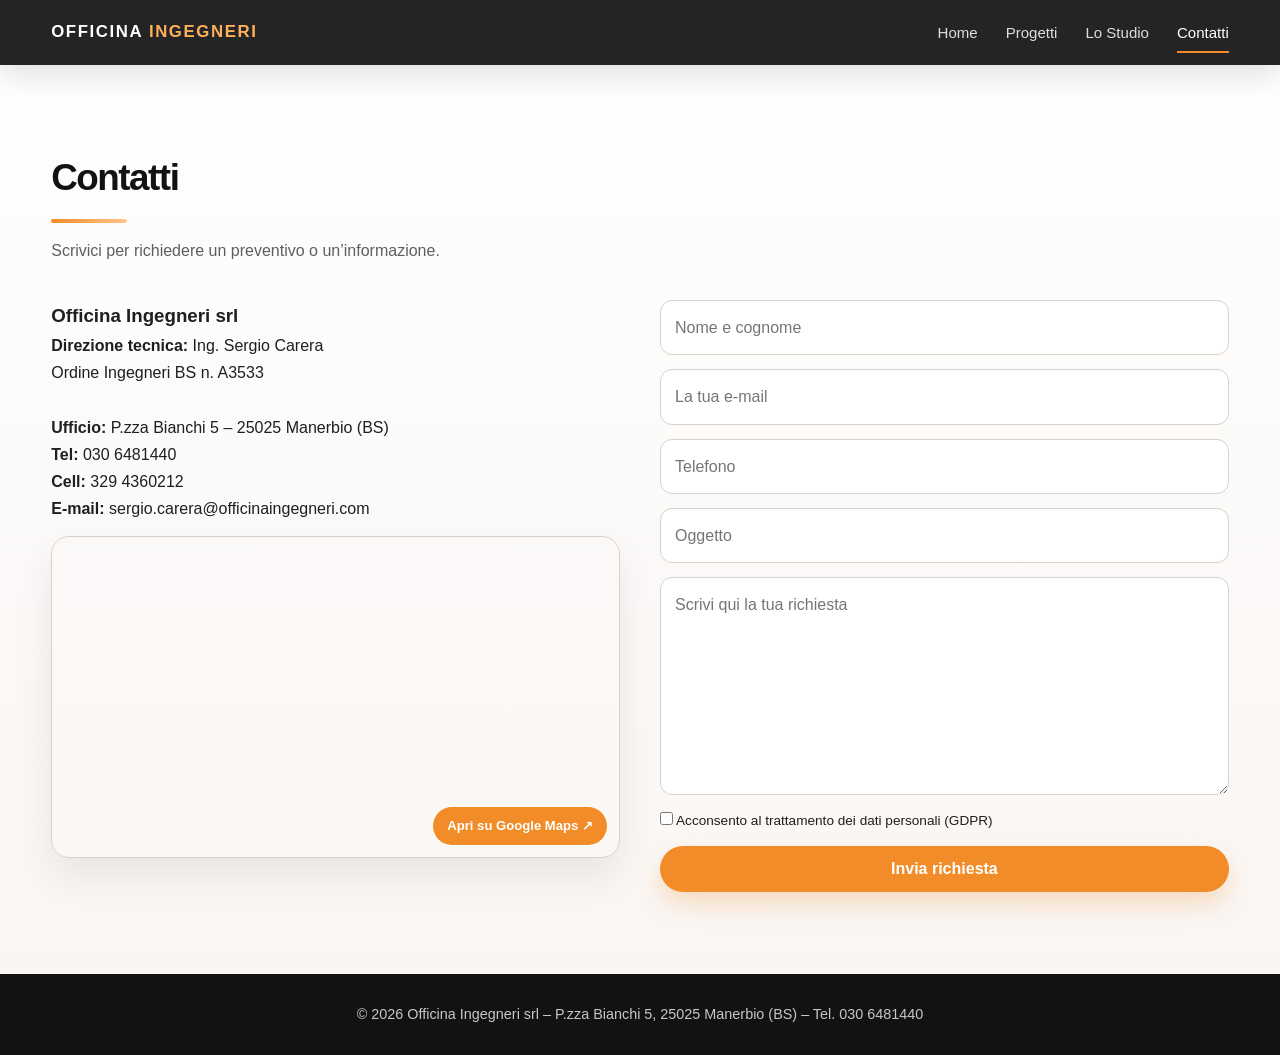
==== contatti.html @ 778c06ae "Add files via upload" ====
<!DOCTYPE html>
<html lang="it">
<head>
  <meta charset="UTF-8">
  <meta name="viewport" content="width=device-width, initial-scale=1">
  <title>Contatti | Officina Ingegneri srl</title>
  <link rel="stylesheet" href="style.css">
</head>
<body>
<header>
  <div class="container nav">
    <a href="index.html" class="logo">OFFICINA <span>INGEGNERI</span></a>
    <button class="burger" aria-label="Apri il menu">☰</button>
    <nav><ul>
      <li><a href="index.html">Home</a></li>
      <li><a href="progetti.html">Progetti</a></li>
      <li><a href="studio.html">Lo Studio</a></li>
      <li><a class="active" href="contatti.html">Contatti</a></li>
    </ul></nav>
  </div>
</header>
<section><div class="container">
  <h2>Contatti</h2>
  <p class="sub">Scrivici per richiedere un preventivo o un’informazione.</p>
  <div class="contatti"><div>
    <h3>Officina Ingegneri srl</h3>
    <p><strong>Direzione tecnica:</strong> Ing. Sergio Carera<br>Ordine Ingegneri BS n. A3533</p><br>
    <p><strong>Ufficio:</strong> P.zza Bianchi 5 – 25025 Manerbio (BS)</p>
    <p><strong>Tel:</strong> <a href="tel:+390306481440">030 6481440</a></p>
    <p><strong>Cell:</strong> <a href="tel:+393294360212">329 4360212</a></p>
    <p><strong>E-mail:</strong> <a href="mailto:sergio.carera@officinaingegneri.com">sergio.carera@officinaingegneri.com</a></p>
    <a class="mappa" href="https://www.google.com/maps/search/?api=1&amp;query=P.zza+Bianchi+5%2C+25025+Manerbio+%28BS%29" target="_blank" rel="noopener"><iframe src="https://maps.google.com/maps?q=P.zza%20Bianchi%205%2C%2025025%20Manerbio%20%28BS%29&amp;z=17&amp;output=embed" loading="lazy" title="Mappa dell’ufficio in P.zza Bianchi 5, Manerbio"></iframe><span>Apri su Google Maps ↗</span></a>
  </div>
  <form action="https://formspree.io/f/IL_TUO_ID" method="POST">
    <input type="text" name="nome" placeholder="Nome e cognome" required>
    <input type="email" name="email" placeholder="La tua e-mail" required>
    <input type="tel" name="telefono" placeholder="Telefono">
    <input type="text" name="oggetto" placeholder="Oggetto">
    <textarea name="messaggio" rows="7" placeholder="Scrivi qui la tua richiesta" required></textarea>
    <label style="font-size:.85rem"><input type="checkbox" required style="width:auto"> Acconsento al trattamento dei dati personali (GDPR)</label>
    <button class="btn" type="submit">Invia richiesta</button>
  </form></div>
</div></section>
<footer>© 2026 Officina Ingegneri srl – P.zza Bianchi 5, 25025 Manerbio (BS) – Tel. 030 6481440</footer>
<script src="script.js"></script>
</body>
</html>
---- style.css ----
:root{--arancio:#f28c28;--arancio-scuro:#c96c0d;--arancio-soft:#fff0e3;--testo:#1f1f1f;--testo-muted:#5e5e5e;--nero:#121212;--grigio:#f5f3f0;--bianco:#fff;--bordo:#e7dfd8;--ombra:0 18px 40px rgba(18,18,18,.08)}
*{box-sizing:border-box;margin:0;padding:0}
html{scroll-behavior:smooth}
body{font-family:'Segoe UI',Arial,sans-serif;color:var(--testo);line-height:1.7;background:linear-gradient(180deg,#fff 0%,#f9f5f2 100%)}
a{color:inherit;text-decoration:none}
img{max-width:100%;display:block}
.container{width:min(1180px,92%);margin:auto}
header{position:sticky;top:0;background:rgba(18,18,18,.92);backdrop-filter:blur(8px);-webkit-backdrop-filter:blur(8px);z-index:50;box-shadow:0 10px 30px rgba(0,0,0,.12)}
.nav{display:flex;justify-content:space-between;align-items:center;padding:18px 0;gap:18px}
.logo{color:#fff;font-weight:800;letter-spacing:1.6px;font-size:1.05rem}.logo span{color:#ffb05a}
nav ul{display:flex;gap:28px;list-style:none;align-items:center}
nav a{color:rgba(255,255,255,.85);font-size:.94rem;padding:10px 0;position:relative;transition:.2s ease}
nav a::after{content:"";position:absolute;left:0;bottom:-2px;width:0;height:2px;background:var(--arancio);transition:width .2s ease}
nav a:hover,nav a.active{color:#fff}
nav a:hover::after,nav a.active::after{width:100%}
.burger{display:none;background:none;border:0;color:#fff;font-size:1.9rem;cursor:pointer;padding:6px 8px;border-radius:8px}
.hero{background:linear-gradient(120deg,rgba(201,108,13,.92),rgba(30,30,30,.75)),url('img/hero.jpg') center/cover;color:#fff;padding:140px 0 110px;text-align:left;position:relative}
.hero::after{content:"";position:absolute;inset:0;background:linear-gradient(90deg,rgba(17,17,17,.15),transparent 60%)}
.hero .container{position:relative;z-index:1}
.hero h1{font-size:clamp(2.3rem,5vw,4.2rem);line-height:1.1;max-width:760px;margin-bottom:18px;letter-spacing:-.04em}
.hero p{max-width:620px;margin:0 0 30px;color:rgba(255,255,255,.9);font-size:1.05rem}
.btn{display:inline-block;background:var(--arancio);color:#fff;padding:14px 28px;border-radius:999px;border:0;cursor:pointer;font-size:1rem;font-weight:700;transition:.25s ease;box-shadow:0 12px 24px rgba(242,140,40,.25)}
.btn:hover{background:var(--arancio-scuro);transform:translateY(-2px);box-shadow:0 18px 30px rgba(201,108,13,.3)}
section{padding:82px 0}
h2{color:var(--nero);font-size:2.3rem;margin-bottom:10px;letter-spacing:-.04em}
h2::after{content:"";display:block;width:76px;height:4px;background:linear-gradient(90deg,var(--arancio),#ffc48d);margin-top:10px;border-radius:99px}
.sub{margin:14px 0 36px;color:var(--testo-muted);font-size:1rem}
.grid{display:grid;grid-template-columns:repeat(auto-fit,minmax(260px,1fr));gap:26px}
.card{background:#fff;border:1px solid var(--bordo);border-radius:18px;overflow:hidden;transition:all .28s ease;color:var(--testo);box-shadow:var(--ombra)}
.card:hover{transform:translateY(-8px);box-shadow:0 24px 50px rgba(18,18,18,.12)}
.card img{width:100%;height:220px;object-fit:cover;display:block;background:#eae5e0}
.card div{padding:20px 18px 22px}
.card h3{color:var(--nero);margin-bottom:8px;font-size:1.35rem;letter-spacing:-.02em}
.card p{color:var(--testo-muted)}
.project-gallery{display:flex;height:178px;gap:4px;padding:0!important;background:#eee9e4}
.card .project-gallery img{flex:1 1 0;width:0;min-width:0;height:100%;object-fit:cover;object-position:center;cursor:zoom-in}
.card .project-gallery img.contain-photo{object-fit:contain;object-position:center;background:#eee9e4}
.card .project-copy{padding:20px 18px 22px}
.project-copy h3{line-height:1.3}
.progetto{display:flex;flex-direction:column}
.progetto .project-copy{flex:1}
.bg-grigio{background:var(--grigio)}
.dark{background:#171717;color:#fff}.dark h2{color:#fff}
.num{display:grid;grid-template-columns:repeat(auto-fit,minmax(160px,1fr));gap:24px;text-align:center}
.num div{background:var(--bianco);padding:26px 18px;border:1px solid var(--bordo);border-radius:18px;box-shadow:var(--ombra)}
.num strong{display:block;font-size:2.3rem;color:var(--arancio);letter-spacing:-.04em}
.filtri{display:flex;flex-wrap:wrap;gap:12px;margin-bottom:32px}
.filtri button{padding:11px 20px;border:1px solid var(--arancio);background:#fff;color:var(--arancio);cursor:pointer;border-radius:999px;font-weight:700;transition:.2s ease}
.filtri button.active,.filtri button:hover{background:var(--arancio);color:#fff;box-shadow:0 12px 24px rgba(242,140,40,.18)}
.progetto{cursor:pointer}.progetto.hide{display:none}
.tag{font-size:.72rem;text-transform:uppercase;color:var(--arancio-scuro);font-weight:800;letter-spacing:1.4px}
#lightbox{position:fixed;inset:0;background:rgba(0,0,0,.78);display:none;align-items:center;justify-content:center;z-index:100;flex-direction:column;padding:20px}
#lightbox.open{display:flex}
#lightbox img{max-width:92%;max-height:75vh;border-radius:18px;box-shadow:0 35px 80px rgba(0,0,0,.45)}
#lightbox p{color:#fff;margin-top:12px;text-align:center;max-width:700px}
#lightbox .nav-l{display:flex;gap:14px;margin-top:14px}
#lightbox button{background:var(--arancio);color:#fff;border:0;padding:10px 18px;cursor:pointer;border-radius:999px;font-weight:700}
.ref{display:flex;flex-wrap:wrap;gap:16px;justify-content:center}
.ref span{border:1px solid rgba(255,255,255,.22);padding:16px 24px;border-radius:999px;font-weight:600;transition:.2s ease;background:rgba(255,255,255,.02)}
.ref span:hover{background:var(--arancio);border-color:var(--arancio);color:#fff}
.team .card{text-align:center}.team .card img{height:260px}
.ruolo{color:var(--arancio-scuro);font-weight:700;font-size:.9rem;margin-bottom:8px}
ul.check{list-style:none;display:grid;gap:12px;padding:0}
ul.check li{padding:14px 0 14px 30px;position:relative;background:#fff;border:1px solid var(--bordo);border-radius:12px;box-shadow:var(--ombra)}
ul.check li::before{content:"✔";color:var(--arancio);position:absolute;left:16px;top:14px;font-weight:900}
.contatti{display:grid;grid-template-columns:1fr 1fr;gap:40px;align-items:start}
form{display:grid;gap:14px}
input,textarea{width:100%;padding:13px 14px;border:1px solid #d7d1cb;border-radius:12px;font:inherit;background:#fff;transition:border-color .2s ease, box-shadow .2s ease}
input:focus,textarea:focus{outline:none;border-color:var(--arancio);box-shadow:0 0 0 4px rgba(242,140,40,.14)}
.mappa{position:relative;display:block;margin-top:14px;border-radius:18px;overflow:hidden;border:1px solid #d7d1cb;box-shadow:var(--ombra)}
.mappa iframe{width:100%;height:320px;border:0;pointer-events:none;display:block}
.mappa span{position:absolute;bottom:12px;right:12px;background:var(--arancio);color:#fff;padding:8px 14px;border-radius:999px;font-size:.82rem;font-weight:700}
footer{background:var(--nero);color:#c7c7c7;text-align:center;padding:28px 0;font-size:.9rem}
.reveal{opacity:0;transform:translateY(26px);transition:.7s ease}.reveal.show{opacity:1;transform:none}
@media(max-width:800px){.burger{display:block}
nav ul{display:none;position:absolute;top:100%;left:0;right:0;background:rgba(18,18,18,.98);flex-direction:column;padding:22px 20px;gap:14px;box-shadow:0 14px 24px rgba(0,0,0,.18)}
nav ul.open{display:flex}.hero{text-align:center;padding:120px 0 100px}.hero p{margin-left:auto;margin-right:auto}.contatti{grid-template-columns:1fr}section{padding:70px 0}}
@media(max-width:520px){.project-gallery{height:145px}.filtri{gap:8px}.filtri button{padding:9px 14px;font-size:.88rem}}
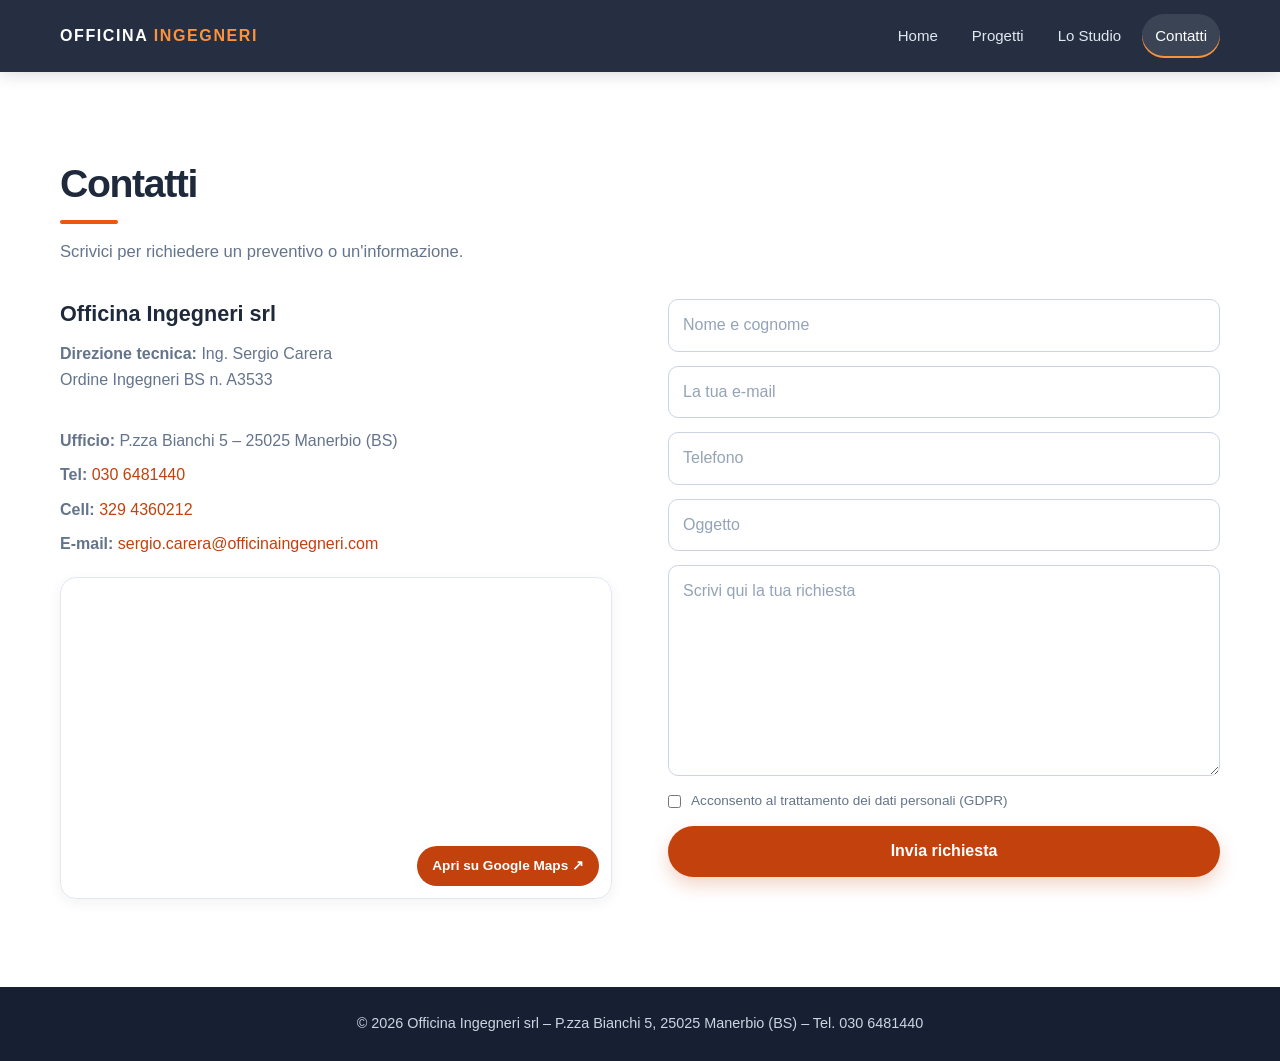
==== commit 1b0a85be: "Add files via upload" ====
--- a/contatti.html
+++ b/contatti.html
@@ -1,47 +1,15 @@
-<!DOCTYPE html>
-<html lang="it">
-<head>
-  <meta charset="UTF-8">
-  <meta name="viewport" content="width=device-width, initial-scale=1">
-  <title>Contatti | Officina Ingegneri srl</title>
-  <link rel="stylesheet" href="style.css">
-</head>
-<body>
-<header>
-  <div class="container nav">
-    <a href="index.html" class="logo">OFFICINA <span>INGEGNERI</span></a>
-    <button class="burger" aria-label="Apri il menu">☰</button>
-    <nav><ul>
-      <li><a href="index.html">Home</a></li>
-      <li><a href="progetti.html">Progetti</a></li>
-      <li><a href="studio.html">Lo Studio</a></li>
-      <li><a class="active" href="contatti.html">Contatti</a></li>
-    </ul></nav>
-  </div>
-</header>
-<section><div class="container">
-  <h2>Contatti</h2>
-  <p class="sub">Scrivici per richiedere un preventivo o un’informazione.</p>
-  <div class="contatti"><div>
-    <h3>Officina Ingegneri srl</h3>
-    <p><strong>Direzione tecnica:</strong> Ing. Sergio Carera<br>Ordine Ingegneri BS n. A3533</p><br>
-    <p><strong>Ufficio:</strong> P.zza Bianchi 5 – 25025 Manerbio (BS)</p>
-    <p><strong>Tel:</strong> <a href="tel:+390306481440">030 6481440</a></p>
-    <p><strong>Cell:</strong> <a href="tel:+393294360212">329 4360212</a></p>
-    <p><strong>E-mail:</strong> <a href="mailto:sergio.carera@officinaingegneri.com">sergio.carera@officinaingegneri.com</a></p>
-    <a class="mappa" href="https://www.google.com/maps/search/?api=1&amp;query=P.zza+Bianchi+5%2C+25025+Manerbio+%28BS%29" target="_blank" rel="noopener"><iframe src="https://maps.google.com/maps?q=P.zza%20Bianchi%205%2C%2025025%20Manerbio%20%28BS%29&amp;z=17&amp;output=embed" loading="lazy" title="Mappa dell’ufficio in P.zza Bianchi 5, Manerbio"></iframe><span>Apri su Google Maps ↗</span></a>
-  </div>
-  <form action="https://formspree.io/f/IL_TUO_ID" method="POST">
-    <input type="text" name="nome" placeholder="Nome e cognome" required>
-    <input type="email" name="email" placeholder="La tua e-mail" required>
-    <input type="tel" name="telefono" placeholder="Telefono">
-    <input type="text" name="oggetto" placeholder="Oggetto">
-    <textarea name="messaggio" rows="7" placeholder="Scrivi qui la tua richiesta" required></textarea>
-    <label style="font-size:.85rem"><input type="checkbox" required style="width:auto"> Acconsento al trattamento dei dati personali (GDPR)</label>
-    <button class="btn" type="submit">Invia richiesta</button>
-  </form></div>
-</div></section>
-<footer>© 2026 Officina Ingegneri srl – P.zza Bianchi 5, 25025 Manerbio (BS) – Tel. 030 6481440</footer>
-<script src="script.js"></script>
-</body>
-</html>
+<!DOCTYPE html>
+<html lang="it"><head><meta charset="UTF-8"><meta name="viewport" content="width=device-width,initial-scale=1">
+<title>Contatti | Officina Ingegneri srl</title><link rel="stylesheet" href="style.css"></head><body>
+<header><div class="container nav"><a href="index.html" class="logo">OFFICINA <span>INGEGNERI</span></a>
+<button class="burger" aria-label="Menu">☰</button><nav><ul><li><a href="index.html">Home</a></li><li><a href="progetti.html">Progetti</a></li><li><a href="studio.html">Lo Studio</a></li><li><a class=active href="contatti.html">Contatti</a></li></ul></nav></div></header>
+<section><div class="container"><h2>Contatti</h2><p class="sub">Scrivici per richiedere un preventivo o un'informazione.</p><div class="contatti"><div>
+<h3>Officina Ingegneri srl</h3><p><strong>Direzione tecnica:</strong> Ing. Sergio Carera<br>Ordine Ingegneri BS n. A3533</p><br>
+<p><strong>Ufficio:</strong> P.zza Bianchi 5 – 25025 Manerbio (BS)</p><p><strong>Tel:</strong> <a href="tel:+390306481440">030 6481440</a></p>
+<p><strong>Cell:</strong> <a href="tel:+393294360212">329 4360212</a></p>
+<p><strong>E-mail:</strong> <a href="mailto:sergio.carera@officinaingegneri.com">sergio.carera@officinaingegneri.com</a></p>
+<a class="mappa" href="https://www.google.com/maps/search/?api=1&query=Manerbio+BS" target="_blank" rel="noopener"><iframe src="https://maps.google.com/maps?q=Manerbio%20BS&z=14&output=embed" loading="lazy" title="Mappa Manerbio"></iframe><span>Apri su Google Maps ↗</span></a></div>
+<form action="https://formspree.io/f/IL_TUO_ID" method="POST"><input type="text" name="nome" placeholder="Nome e cognome" required><input type="email" name="email" placeholder="La tua e-mail" required><input type="tel" name="telefono" placeholder="Telefono"><input type="text" name="oggetto" placeholder="Oggetto"><textarea name="messaggio" rows="7" placeholder="Scrivi qui la tua richiesta" required></textarea>
+<label style="font-size:.85rem"><input type="checkbox" required style="width:auto"> Acconsento al trattamento dei dati personali (GDPR)</label><button class="btn" type="submit">Invia richiesta</button></form></div></div></section>
+<footer>© 2026 Officina Ingegneri srl – P.zza Bianchi 5, 25025 Manerbio (BS) – Tel. 030 6481440</footer>
+<script src="script.js"></script></body></html>
--- a/style.css
+++ b/style.css
@@ -1,78 +1,311 @@
-:root{--arancio:#f28c28;--arancio-scuro:#c96c0d;--arancio-soft:#fff0e3;--testo:#1f1f1f;--testo-muted:#5e5e5e;--nero:#121212;--grigio:#f5f3f0;--bianco:#fff;--bordo:#e7dfd8;--ombra:0 18px 40px rgba(18,18,18,.08)}
-*{box-sizing:border-box;margin:0;padding:0}
-html{scroll-behavior:smooth}
-body{font-family:'Segoe UI',Arial,sans-serif;color:var(--testo);line-height:1.7;background:linear-gradient(180deg,#fff 0%,#f9f5f2 100%)}
-a{color:inherit;text-decoration:none}
-img{max-width:100%;display:block}
-.container{width:min(1180px,92%);margin:auto}
-header{position:sticky;top:0;background:rgba(18,18,18,.92);backdrop-filter:blur(8px);-webkit-backdrop-filter:blur(8px);z-index:50;box-shadow:0 10px 30px rgba(0,0,0,.12)}
-.nav{display:flex;justify-content:space-between;align-items:center;padding:18px 0;gap:18px}
-.logo{color:#fff;font-weight:800;letter-spacing:1.6px;font-size:1.05rem}.logo span{color:#ffb05a}
-nav ul{display:flex;gap:28px;list-style:none;align-items:center}
-nav a{color:rgba(255,255,255,.85);font-size:.94rem;padding:10px 0;position:relative;transition:.2s ease}
-nav a::after{content:"";position:absolute;left:0;bottom:-2px;width:0;height:2px;background:var(--arancio);transition:width .2s ease}
-nav a:hover,nav a.active{color:#fff}
-nav a:hover::after,nav a.active::after{width:100%}
-.burger{display:none;background:none;border:0;color:#fff;font-size:1.9rem;cursor:pointer;padding:6px 8px;border-radius:8px}
-.hero{background:linear-gradient(120deg,rgba(201,108,13,.92),rgba(30,30,30,.75)),url('img/hero.jpg') center/cover;color:#fff;padding:140px 0 110px;text-align:left;position:relative}
-.hero::after{content:"";position:absolute;inset:0;background:linear-gradient(90deg,rgba(17,17,17,.15),transparent 60%)}
-.hero .container{position:relative;z-index:1}
-.hero h1{font-size:clamp(2.3rem,5vw,4.2rem);line-height:1.1;max-width:760px;margin-bottom:18px;letter-spacing:-.04em}
-.hero p{max-width:620px;margin:0 0 30px;color:rgba(255,255,255,.9);font-size:1.05rem}
-.btn{display:inline-block;background:var(--arancio);color:#fff;padding:14px 28px;border-radius:999px;border:0;cursor:pointer;font-size:1rem;font-weight:700;transition:.25s ease;box-shadow:0 12px 24px rgba(242,140,40,.25)}
-.btn:hover{background:var(--arancio-scuro);transform:translateY(-2px);box-shadow:0 18px 30px rgba(201,108,13,.3)}
-section{padding:82px 0}
-h2{color:var(--nero);font-size:2.3rem;margin-bottom:10px;letter-spacing:-.04em}
-h2::after{content:"";display:block;width:76px;height:4px;background:linear-gradient(90deg,var(--arancio),#ffc48d);margin-top:10px;border-radius:99px}
-.sub{margin:14px 0 36px;color:var(--testo-muted);font-size:1rem}
-.grid{display:grid;grid-template-columns:repeat(auto-fit,minmax(260px,1fr));gap:26px}
-.card{background:#fff;border:1px solid var(--bordo);border-radius:18px;overflow:hidden;transition:all .28s ease;color:var(--testo);box-shadow:var(--ombra)}
-.card:hover{transform:translateY(-8px);box-shadow:0 24px 50px rgba(18,18,18,.12)}
-.card img{width:100%;height:220px;object-fit:cover;display:block;background:#eae5e0}
-.card div{padding:20px 18px 22px}
-.card h3{color:var(--nero);margin-bottom:8px;font-size:1.35rem;letter-spacing:-.02em}
-.card p{color:var(--testo-muted)}
-.project-gallery{display:flex;height:178px;gap:4px;padding:0!important;background:#eee9e4}
-.card .project-gallery img{flex:1 1 0;width:0;min-width:0;height:100%;object-fit:cover;object-position:center;cursor:zoom-in}
-.card .project-gallery img.contain-photo{object-fit:contain;object-position:center;background:#eee9e4}
-.card .project-copy{padding:20px 18px 22px}
-.project-copy h3{line-height:1.3}
-.progetto{display:flex;flex-direction:column}
-.progetto .project-copy{flex:1}
-.bg-grigio{background:var(--grigio)}
-.dark{background:#171717;color:#fff}.dark h2{color:#fff}
-.num{display:grid;grid-template-columns:repeat(auto-fit,minmax(160px,1fr));gap:24px;text-align:center}
-.num div{background:var(--bianco);padding:26px 18px;border:1px solid var(--bordo);border-radius:18px;box-shadow:var(--ombra)}
-.num strong{display:block;font-size:2.3rem;color:var(--arancio);letter-spacing:-.04em}
-.filtri{display:flex;flex-wrap:wrap;gap:12px;margin-bottom:32px}
-.filtri button{padding:11px 20px;border:1px solid var(--arancio);background:#fff;color:var(--arancio);cursor:pointer;border-radius:999px;font-weight:700;transition:.2s ease}
-.filtri button.active,.filtri button:hover{background:var(--arancio);color:#fff;box-shadow:0 12px 24px rgba(242,140,40,.18)}
-.progetto{cursor:pointer}.progetto.hide{display:none}
-.tag{font-size:.72rem;text-transform:uppercase;color:var(--arancio-scuro);font-weight:800;letter-spacing:1.4px}
-#lightbox{position:fixed;inset:0;background:rgba(0,0,0,.78);display:none;align-items:center;justify-content:center;z-index:100;flex-direction:column;padding:20px}
-#lightbox.open{display:flex}
-#lightbox img{max-width:92%;max-height:75vh;border-radius:18px;box-shadow:0 35px 80px rgba(0,0,0,.45)}
-#lightbox p{color:#fff;margin-top:12px;text-align:center;max-width:700px}
-#lightbox .nav-l{display:flex;gap:14px;margin-top:14px}
-#lightbox button{background:var(--arancio);color:#fff;border:0;padding:10px 18px;cursor:pointer;border-radius:999px;font-weight:700}
-.ref{display:flex;flex-wrap:wrap;gap:16px;justify-content:center}
-.ref span{border:1px solid rgba(255,255,255,.22);padding:16px 24px;border-radius:999px;font-weight:600;transition:.2s ease;background:rgba(255,255,255,.02)}
-.ref span:hover{background:var(--arancio);border-color:var(--arancio);color:#fff}
-.team .card{text-align:center}.team .card img{height:260px}
-.ruolo{color:var(--arancio-scuro);font-weight:700;font-size:.9rem;margin-bottom:8px}
-ul.check{list-style:none;display:grid;gap:12px;padding:0}
-ul.check li{padding:14px 0 14px 30px;position:relative;background:#fff;border:1px solid var(--bordo);border-radius:12px;box-shadow:var(--ombra)}
-ul.check li::before{content:"✔";color:var(--arancio);position:absolute;left:16px;top:14px;font-weight:900}
-.contatti{display:grid;grid-template-columns:1fr 1fr;gap:40px;align-items:start}
-form{display:grid;gap:14px}
-input,textarea{width:100%;padding:13px 14px;border:1px solid #d7d1cb;border-radius:12px;font:inherit;background:#fff;transition:border-color .2s ease, box-shadow .2s ease}
-input:focus,textarea:focus{outline:none;border-color:var(--arancio);box-shadow:0 0 0 4px rgba(242,140,40,.14)}
-.mappa{position:relative;display:block;margin-top:14px;border-radius:18px;overflow:hidden;border:1px solid #d7d1cb;box-shadow:var(--ombra)}
-.mappa iframe{width:100%;height:320px;border:0;pointer-events:none;display:block}
-.mappa span{position:absolute;bottom:12px;right:12px;background:var(--arancio);color:#fff;padding:8px 14px;border-radius:999px;font-size:.82rem;font-weight:700}
-footer{background:var(--nero);color:#c7c7c7;text-align:center;padding:28px 0;font-size:.9rem}
-.reveal{opacity:0;transform:translateY(26px);transition:.7s ease}.reveal.show{opacity:1;transform:none}
-@media(max-width:800px){.burger{display:block}
-nav ul{display:none;position:absolute;top:100%;left:0;right:0;background:rgba(18,18,18,.98);flex-direction:column;padding:22px 20px;gap:14px;box-shadow:0 14px 24px rgba(0,0,0,.18)}
-nav ul.open{display:flex}.hero{text-align:center;padding:120px 0 100px}.hero p{margin-left:auto;margin-right:auto}.contatti{grid-template-columns:1fr}section{padding:70px 0}}
-@media(max-width:520px){.project-gallery{height:145px}.filtri{gap:8px}.filtri button{padding:9px 14px;font-size:.88rem}}
+:root {
+  color-scheme: light;
+  --orange: #ea580c;
+  --orange-dark: #c2410c;
+  --orange-soft: #fff1e8;
+  --ink: #1e293b;
+  --muted: #64748b;
+  --paper: #ffffff;
+  --surface: #f8fafc;
+  --line: #e2e8f0;
+  --shadow-sm: 0 4px 14px rgba(30, 41, 59, .06);
+  --shadow-md: 0 16px 36px rgba(30, 41, 59, .12);
+  --radius: 16px;
+}
+
+* { box-sizing: border-box; margin: 0; padding: 0; }
+html { scroll-behavior: smooth; }
+body {
+  min-width: 320px;
+  background: var(--paper);
+  color: var(--ink);
+  font-family: "Segoe UI", Arial, sans-serif;
+  font-size: 16px;
+  line-height: 1.65;
+  -webkit-font-smoothing: antialiased;
+}
+img { display: block; max-width: 100%; }
+a { color: inherit; text-decoration: none; }
+button, input, textarea { font: inherit; }
+button, a { -webkit-tap-highlight-color: transparent; }
+a:focus-visible, button:focus-visible, input:focus-visible, textarea:focus-visible {
+  outline: 3px solid rgba(234, 88, 12, .38);
+  outline-offset: 3px;
+}
+.container { width: min(1160px, calc(100% - 48px)); margin-inline: auto; }
+
+header {
+  position: sticky;
+  top: 0;
+  z-index: 50;
+  background: rgba(30, 41, 59, .97);
+  box-shadow: 0 2px 16px rgba(15, 23, 42, .16);
+  backdrop-filter: blur(12px);
+}
+.nav {
+  min-height: 72px;
+  display: flex;
+  align-items: center;
+  justify-content: space-between;
+  gap: 24px;
+}
+.logo {
+  flex-shrink: 0;
+  color: #fff;
+  font-size: 1rem;
+  font-weight: 800;
+  letter-spacing: .1em;
+}
+.logo span { color: #fb923c; }
+nav ul { display: flex; align-items: center; gap: 8px; list-style: none; }
+nav a {
+  display: block;
+  padding: 10px 13px;
+  border-radius: 999px;
+  color: #e2e8f0;
+  font-size: .94rem;
+  transition: background-color .2s ease, color .2s ease;
+}
+nav a:hover, nav a.active { background: rgba(255, 255, 255, .1); color: #fff; }
+nav a.active { box-shadow: inset 0 -2px 0 #fb923c; }
+.burger {
+  display: none;
+  border: 1px solid rgba(255, 255, 255, .18);
+  border-radius: 10px;
+  padding: 5px 11px;
+  background: transparent;
+  color: #fff;
+  font-size: 1.65rem;
+  line-height: 1.3;
+  cursor: pointer;
+}
+
+.hero {
+  position: relative;
+  isolation: isolate;
+  overflow: hidden;
+  padding: clamp(88px, 12vw, 150px) 0;
+  background: linear-gradient(115deg, rgba(30, 41, 59, .94), rgba(30, 41, 59, .7)), url("img/hero.jpg") center/cover;
+  color: #fff;
+  text-align: left;
+}
+.hero::before {
+  position: absolute;
+  z-index: -1;
+  inset: auto -8vw -30vw auto;
+  width: min(60vw, 760px);
+  aspect-ratio: 1;
+  border: 1px solid rgba(251, 146, 60, .28);
+  border-radius: 50%;
+  box-shadow: 0 0 0 48px rgba(251, 146, 60, .045), 0 0 0 96px rgba(251, 146, 60, .035);
+  content: "";
+}
+.hero h1 {
+  max-width: 820px;
+  margin-bottom: 20px;
+  font-size: clamp(2.25rem, 5.2vw, 4.25rem);
+  font-weight: 750;
+  letter-spacing: -.045em;
+  line-height: 1.1;
+}
+.hero p { max-width: 660px; margin-bottom: 30px; color: #e2e8f0; font-size: clamp(1rem, 1.5vw, 1.15rem); }
+.btn {
+  display: inline-flex;
+  min-height: 48px;
+  align-items: center;
+  justify-content: center;
+  padding: 12px 24px;
+  border: 0;
+  border-radius: 999px;
+  background: var(--orange-dark);
+  box-shadow: 0 8px 18px rgba(194, 65, 12, .22);
+  color: #fff;
+  font-size: 1rem;
+  font-weight: 700;
+  cursor: pointer;
+  transition: transform .2s ease, background-color .2s ease, box-shadow .2s ease;
+}
+.btn:hover { transform: translateY(-2px); background: #9a3412; box-shadow: 0 12px 24px rgba(194, 65, 12, .3); }
+
+section { padding: clamp(58px, 7vw, 88px) 0; }
+section:nth-of-type(even) { background-color: var(--surface); }
+h2 {
+  margin-bottom: 10px;
+  color: var(--ink);
+  font-size: clamp(1.8rem, 3.2vw, 2.45rem);
+  font-weight: 750;
+  letter-spacing: -.035em;
+  line-height: 1.2;
+}
+h2::after {
+  display: block;
+  width: 58px;
+  height: 4px;
+  margin-top: 13px;
+  border-radius: 99px;
+  background: var(--orange);
+  content: "";
+}
+h3 { color: var(--ink); font-size: 1.2rem; font-weight: 700; line-height: 1.35; }
+p { color: var(--muted); }
+.sub { margin: 14px 0 34px; font-size: 1.04rem; }
+
+.grid {
+  display: grid;
+  grid-template-columns: repeat(auto-fit, minmax(min(100%, 255px), 1fr));
+  align-items: stretch;
+  gap: 24px;
+}
+.card {
+  overflow: hidden;
+  border: 1px solid var(--line);
+  border-radius: var(--radius);
+  background: var(--paper);
+  box-shadow: var(--shadow-sm);
+  color: var(--ink);
+  transition: transform .24s ease, box-shadow .24s ease, border-color .24s ease;
+}
+.card:hover { transform: translateY(-5px); border-color: #fed7aa; box-shadow: var(--shadow-md); }
+.card img { width: 100%; height: 220px; object-fit: cover; background: #e2e8f0; }
+.card div { padding: 20px; }
+.card h3 { margin-bottom: 8px; }
+.card p { font-size: .96rem; }
+.project-gallery {
+  display: flex;
+  height: 190px;
+  gap: 4px;
+  padding: 0 !important;
+  background: #e9edf2;
+}
+.card .project-gallery img {
+  flex: 1 1 0;
+  width: 0;
+  min-width: 0;
+  height: 100%;
+  object-fit: cover;
+  object-position: center;
+  cursor: zoom-in;
+}
+.progetto { display: flex; flex-direction: column; cursor: pointer; }
+.progetto > div:last-child { flex: 1; padding: 18px 20px 21px; }
+.progetto h3 { margin: 6px 0 0; overflow-wrap: anywhere; }
+.progetto.hide { display: none; }
+.tag { color: var(--orange-dark); font-size: .74rem; font-weight: 800; letter-spacing: .1em; text-transform: uppercase; }
+.filtri { display: flex; flex-wrap: wrap; gap: 10px; margin-bottom: 30px; }
+.filtri button {
+  min-height: 42px;
+  padding: 9px 17px;
+  border: 1px solid #fdba8c;
+  border-radius: 999px;
+  background: #fff;
+  color: var(--orange-dark);
+  font-weight: 700;
+  cursor: pointer;
+  transition: background-color .2s ease, color .2s ease, border-color .2s ease, transform .2s ease;
+}
+.filtri button:hover { transform: translateY(-1px); border-color: var(--orange-dark); }
+.filtri button.active, .filtri button:hover { background: var(--orange-dark); color: #fff; }
+
+.bg-grigio { background: var(--surface); }
+.dark { background: var(--ink); color: #fff; }
+.dark h2 { color: #fff; }
+.dark .sub { color: #cbd5e1 !important; }
+.num { display: grid; grid-template-columns: repeat(auto-fit, minmax(160px, 1fr)); gap: 18px; text-align: center; }
+.num > div { padding: 22px 16px; border: 1px solid var(--line); border-radius: 14px; background: #fff; box-shadow: var(--shadow-sm); }
+.num strong { display: block; color: var(--orange-dark); font-size: 2.2rem; letter-spacing: -.04em; line-height: 1.2; }
+.ref { display: flex; flex-wrap: wrap; justify-content: center; gap: 12px; }
+.ref span { padding: 13px 20px; border: 1px solid rgba(255, 255, 255, .2); border-radius: 999px; background: rgba(255,255,255,.04); color: #f8fafc; font-weight: 600; transition: background-color .2s ease, border-color .2s ease; }
+.ref span:hover { border-color: #fb923c; background: rgba(234, 88, 12, .2); }
+
+.check { display: grid; align-content: start; gap: 10px; list-style: none; }
+.check li { position: relative; padding: 13px 16px 13px 42px; border: 1px solid var(--line); border-radius: 12px; background: #fff; color: var(--ink); }
+.check li::before { position: absolute; left: 16px; color: var(--orange-dark); font-weight: 900; content: "✔"; }
+.team .card { text-align: center; }
+.team .card img { height: 260px; }
+.ruolo { margin-bottom: 8px; color: var(--orange-dark); font-size: .92rem; font-weight: 700; }
+
+.contatti { display: grid; grid-template-columns: minmax(0, 1fr) minmax(0, 1fr); align-items: start; gap: clamp(28px, 5vw, 56px); }
+.contatti > div, .contatti form { min-width: 0; }
+.contatti h3 { margin-bottom: 12px; font-size: 1.35rem; }
+.contatti p { margin-bottom: 8px; }
+.contatti a:not(.mappa) { color: var(--orange-dark); overflow-wrap: anywhere; }
+.contatti a:not(.mappa):hover { text-decoration: underline; }
+form { display: grid; gap: 14px; }
+input, textarea {
+  width: 100%;
+  min-height: 48px;
+  padding: 12px 14px;
+  border: 1px solid #cbd5e1;
+  border-radius: 10px;
+  background: #fff;
+  color: var(--ink);
+  font: inherit;
+  transition: border-color .2s ease, box-shadow .2s ease;
+}
+textarea { min-height: 160px; resize: vertical; }
+input::placeholder, textarea::placeholder { color: #94a3b8; }
+input:focus, textarea:focus { border-color: var(--orange); outline: none; box-shadow: 0 0 0 4px rgba(234, 88, 12, .12); }
+form label { color: var(--muted); }
+form label input[type="checkbox"] { width: auto; min-height: 0; margin-right: 7px; accent-color: var(--orange-dark); vertical-align: middle; }
+.mappa { position: relative; display: block; overflow: hidden; margin-top: 20px; border: 1px solid var(--line); border-radius: var(--radius); box-shadow: var(--shadow-sm); }
+.mappa iframe { display: block; width: 100%; height: 320px; border: 0; pointer-events: none; }
+.mappa span { position: absolute; right: 12px; bottom: 12px; padding: 9px 15px; border-radius: 999px; background: var(--orange-dark); color: #fff; font-size: .85rem; font-weight: 700; }
+footer { padding: 25px 0; background: #172033; color: #cbd5e1; font-size: .9rem; text-align: center; }
+
+#lightbox { position: fixed; inset: 0; z-index: 100; display: none; flex-direction: column; align-items: center; justify-content: center; padding: 20px; background: rgba(15, 23, 42, .92); }
+#lightbox.open { display: flex; }
+#lightbox img { max-width: min(92vw, 1200px); max-height: 75vh; border-radius: 12px; object-fit: contain; box-shadow: 0 24px 70px rgba(0,0,0,.4); }
+#lightbox p { max-width: 700px; margin-top: 12px; color: #fff; text-align: center; }
+#lightbox .nav-l { display: flex; gap: 12px; margin-top: 14px; }
+#lightbox button { min-width: 48px; min-height: 42px; padding: 9px 16px; border: 0; border-radius: 999px; background: var(--orange-dark); color: #fff; cursor: pointer; }
+.reveal { opacity: 0; transform: translateY(22px); transition: opacity .65s ease, transform .65s ease; }
+.reveal.show { opacity: 1; transform: none; }
+
+@media (max-width: 850px) {
+  .container { width: min(100% - 40px, 720px); }
+  .nav { min-height: 66px; }
+  .burger { display: block; }
+  nav ul {
+    position: absolute;
+    top: 100%;
+    right: 0;
+    left: 0;
+    display: none;
+    align-items: stretch;
+    gap: 4px;
+    padding: 12px max(20px, calc((100% - 720px) / 2));
+    border-top: 1px solid rgba(255,255,255,.1);
+    background: #1e293b;
+    box-shadow: 0 14px 20px rgba(15, 23, 42, .16);
+  }
+  nav ul.open { display: flex; flex-direction: column; }
+  nav a { padding: 11px 14px; border-radius: 10px; }
+  nav a.active { box-shadow: inset 3px 0 0 #fb923c; }
+  .contatti { grid-template-columns: 1fr; }
+}
+@media (max-width: 600px) {
+  body { font-size: 15px; }
+  .container { width: calc(100% - 32px); }
+  .nav { min-height: 62px; }
+  .logo { font-size: .9rem; letter-spacing: .075em; }
+  .hero { padding: 82px 0 88px; text-align: center; }
+  .hero h1 { margin-inline: auto; font-size: clamp(2rem, 10vw, 3rem); }
+  .hero p { margin-inline: auto; }
+  section { padding: 54px 0; }
+  .sub { margin-bottom: 26px; }
+  .grid { grid-template-columns: 1fr; gap: 18px; }
+  .project-gallery { height: 150px; }
+  .card img { height: 210px; }
+  .team .card img { height: 235px; }
+  .filtri { gap: 8px; }
+  .filtri button { min-height: 40px; padding: 8px 13px; font-size: .88rem; }
+  .ref span { padding: 11px 15px; font-size: .9rem; }
+  .num { grid-template-columns: repeat(2, minmax(0, 1fr)); gap: 12px; }
+  .num > div { padding: 18px 10px; }
+  .num strong { font-size: 1.9rem; }
+  .mappa iframe { height: 270px; }
+}
+@media (prefers-reduced-motion: reduce) {
+  *, *::before, *::after { scroll-behavior: auto !important; transition-duration: .01ms !important; animation-duration: .01ms !important; }
+  .reveal { opacity: 1; transform: none; }
+}
